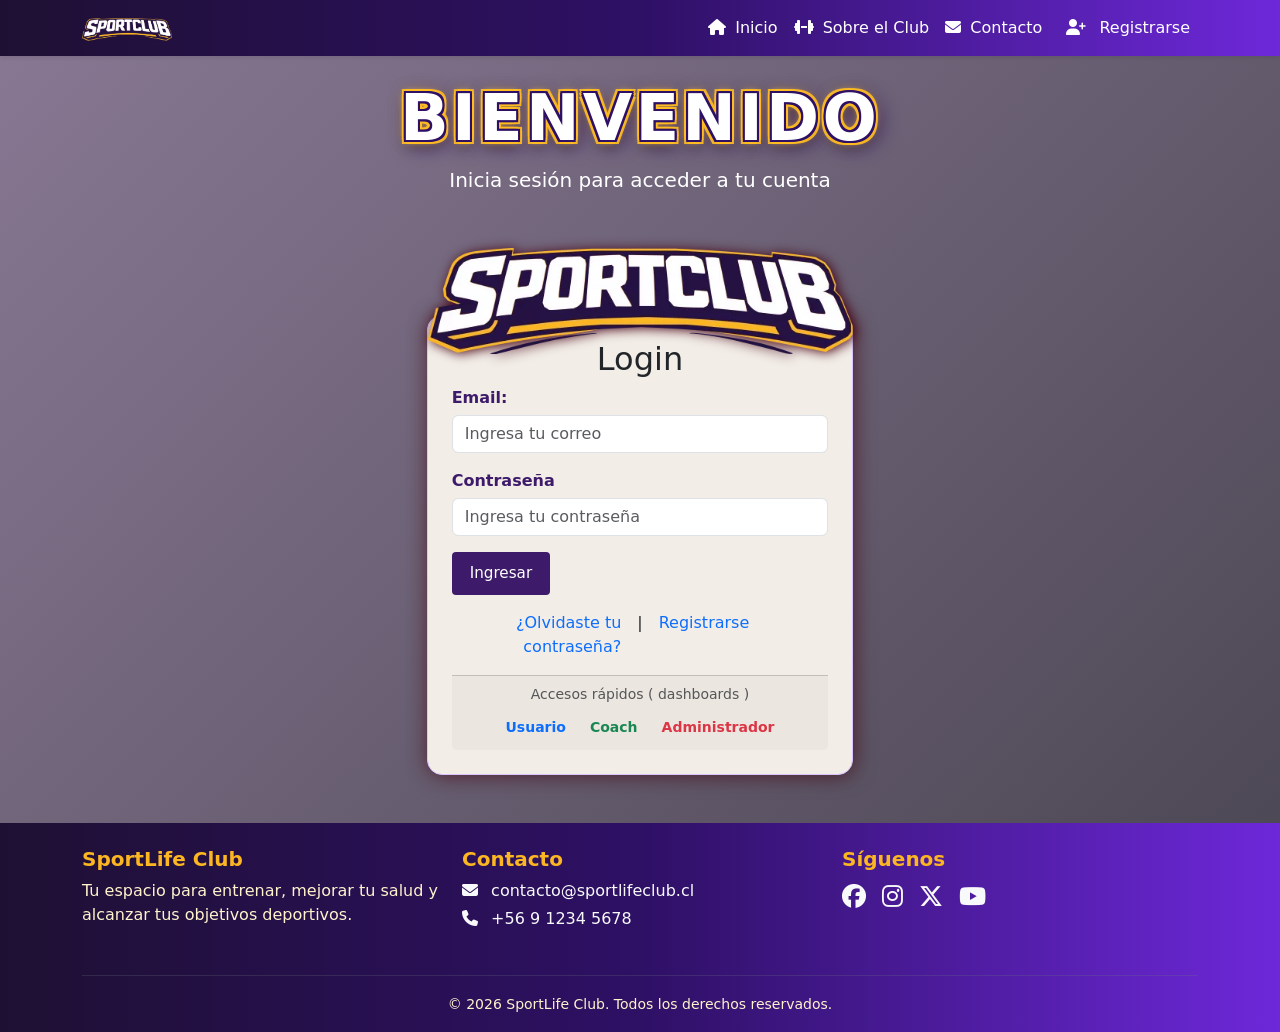
==== auth/login.html @ a49c25a7 "f commit" ====
<!DOCTYPE html>
<html lang="en">

<head>
  <meta charset="UTF-8">
  <meta name="viewport" content="width=device-width, initial-scale=1.0">
  <link rel="stylesheet" href="https://cdn.jsdelivr.net/npm/bootstrap@5.3.8/dist/css/bootstrap.min.css">
  <link rel="stylesheet" href="../assets/css/global.css">
  <link rel="stylesheet" href="../assets/css/index.css">
  <link rel="stylesheet" href="../assets/css/auth.css">
  <link rel="stylesheet" href="https://cdnjs.cloudflare.com/ajax/libs/font-awesome/6.7.2/css/all.min.css">
  <title>Login</title>
</head>

<body class="d-flex flex-column min-vh-100" id="login-body">

  <header class="sticky-top shadow-sm mb-0 navbar-index">
    <nav class="navbar navbar-expand-lg container">
      <div class="container-fluid">
        <a class="navbar-brand" href="../index.html">
          <img src="../assets/images/logo.webp" alt="logo de la compañia" width="90">
        </a>

        <button class="navbar-toggler" type="button" data-bs-toggle="collapse" data-bs-target="#navbarNav"
          aria-controls="navbarNav" aria-expanded="false" aria-label="Toggle navigation">
          <span class="navbar-toggler-icon"></span>
        </button>

        <div class="collapse navbar-collapse" id="navbarNav">
          <ul class="navbar-nav ms-auto align-items-lg-center">
            <li class="nav-item">
              <a class="nav-link" href="../index.html#">
                <i class="fa-solid fa-house me-1"></i>
                Inicio
              </a>
            </li>

            <li class="nav-item">
              <a class="nav-link" href="../index.html#sobre-el-club">
                <i class="fa-solid fa-dumbbell me-1"></i>
                Sobre el Club
              </a>
            </li>

            <li class="nav-item">
              <a class="nav-link" href="#contacto">
                <i class="fa-solid fa-envelope me-1"></i>
                Contacto
              </a>
            </li>

            <li class="nav-item ms-lg-2">
              <a class="nav-link" href="register.html">
                <i class="fa-solid fa-user-plus me-2"></i>
                Registrarse
              </a>
            </li>
          </ul>
        </div>
      </div>
    </nav>
  </header>

  <main class="flex-grow-1 flex-grow-1 d-flex align-items-center justify-content-center flex-column">
    <div class="container-fluid py-4 mb-5 text-white">
      <div class="container text-center">
        <h3 class="fw-bold display-3 text-uppercase welcome-title">
          Bienvenido
        </h3>
        <p class="mb-0 fs-5">Inicia sesión para acceder a tu cuenta</p>
      </div>
    </div>
    <form action="../dashboards/user.html"
      class="position-relative col-12 col-md-6 col-xl-4 col-xxl-3 card p-4 mt-5 shadow-border"
      style="--bs-card-bg: #f2ede7" id="login" method="get">
      <img src="../assets/images/logo.webp" alt="logo de la compañia" id="auth-brand" class="position-absolute start-50"
        style="top: -15px; transform: translate(-50%, -50%)">
      <h2 class="card-title text-center">Login</h2>
      <div class="input-box">
        <label for="correo">Email:</label>
        <input type="email" name="correo" id="correo" placeholder="Ingresa tu correo" class="form-control">
      </div>
      <div class="input-box">
        <label for="contrasenia">Contraseña</label>
        <input type="password" name="contrasenia" id="contrasenia" placeholder="Ingresa tu contraseña"
          class="form-control">
      </div>
      <div class="submit-box">
        <button type="submit">Ingresar</button>
      </div>
      <div class="my-3 d-grid" style="grid-template-columns: 1fr auto 1fr;">
        <a href="#" class="text-end text-decoration-none pe-3">
          ¿Olvidaste tu contraseña?
        </a>

        <span class="text-center">|</span>

        <a href="register.html" class="text-start text-decoration-none ps-3">
          Registrarse
        </a>
      </div>
      <div class="card-footer text-center">
        <small class="text-muted d-block mb-2">
          Accesos rápidos ( dashboards )
        </small>
        <div class="d-flex justify-content-center gap-2">
          <a href="../dashboards/user.html" class="btn btn-outline-primary btn-sm">
            Usuario
          </a>
          <a href="../dashboards/coach.html" class="btn btn-outline-success btn-sm">
            Coach
          </a>

          <a href="../dashboards/admin.html" class="btn btn-outline-danger btn-sm">
            Administrador
          </a>
        </div>
      </div>
    </form>

  </main>

  <footer class="bg-dark text-light pt-4 pb-3 mt-5" id="contacto">
    <div class="container">
      <div class="row">

        <div class="col-md-4 mb-3">
          <h5 class="fw-bold">SportLife Club</h5>
          <p style="color: var(--bs-warning-bg-subtle);">
            Tu espacio para entrenar, mejorar tu salud y alcanzar tus objetivos deportivos.
          </p>
        </div>
        <div class="col-md-4 mb-3">
          <h5 class="fw-bold">Contacto</h5>
          <p class="mb-1">
            <i class="fa-solid fa-envelope me-2"></i>
            contacto@sportlifeclub.cl
          </p>
          <p class="mb-0">
            <i class="fa-solid fa-phone me-2"></i>
            +56 9 1234 5678
          </p>
        </div>

        <div class="col-md-4 mb-3">
          <h5 class="fw-bold">Síguenos</h5>
          <div class="d-flex gap-3 fs-4">
            <a href="javascript:void(0)" class="text-light">
              <i class="fa-brands fa-facebook"></i>
            </a>
            <a href="javascript:void(0)" class="text-light">
              <i class="fa-brands fa-instagram"></i>
            </a>
            <a href="javascript:void(0)" class="text-light">
              <i class="fa-brands fa-x-twitter"></i>
            </a>
            <a href="javascript:void(0)" class="text-light">
              <i class="fa-brands fa-youtube"></i>
            </a>
          </div>
        </div>

      </div>

      <hr class="border-secondary">

      <div class="text-center" style="color: var(--bs-warning-bg-subtle);">
        <small>
          &copy; 2026 SportLife Club. Todos los derechos reservados.
        </small>
      </div>
    </div>
  </footer>
  <script src="https://cdn.jsdelivr.net/npm/bootstrap@5.3.8/dist/js/bootstrap.min.js"></script>
</body>

</html>
---- assets/css/global.css ----
/* Reset global */
* {
  padding: 0;
  margin: 0;
  box-sizing: border-box;
}

/* Variables globales */
:root {
  --text-color: #191919;
  --primary-border-color: #d7c6ff;
  --primary-icon-color: #8b5cf6;
  --font-size-h2: 2rem;
  --font-size-label: 0.95rem;
  --font-size-input: 0.85rem;
  --main-bg: #dcb;
  --secondary: #3d1b6a;
  --main-color: rgb(36, 3, 54);
  --family: #0ea5e9;
  --family-dark: #2563eb;
  --basic: #6c757d;
  --basic-dark: #495057;

  /* Radius */
  --card-md-radius: 15px;
  --circle-radius: 50%;

}

body {
  background: linear-gradient(135deg, #ffffff, #f3f4f6);
  color: var(--text-color);
}

h2 {
  color: var(--main-color);
}


/* Bs - Cards */
.card {
  border-radius: var(--card-md-radius);
}



/* ICONOS */
main i {
  color: var(--primary-icon-color);
}

:target h2 {
  display: inline;
  background: linear-gradient(transparent 60%, #e4c640 60%);
  padding: 0 10px;
}

.banner-img {
  height: 250px;
  object-fit: cover;
  filter: brightness(0.65);
}

.carousel-caption {
  bottom: 20%;
}

.carousel-caption h3 {
  text-shadow: 0 2px 10px rgba(0, 0, 0, 0.8);
}

.btn {
  border: none;
  font-weight: 600;
}

.card {
  border-radius: var(--card-md-radius);
  border: 1px solid var(--primary-border-color);
}

.btn-premium {
  background: linear-gradient(135deg, #f1c40f, #f39c12);
  padding: 10px 18px;
}

.btn-familiar {
  background: linear-gradient(135deg, var(--family), var(--family-dark));
  color: #fff;
  padding: 12px;
  box-shadow: 0 8px 18px rgba(14, 165, 233, 0.35);
}

.btn-basico {
  background: linear-gradient(135deg, var(--basic), var(--basic-dark));
  color: #fff;
  padding: 12px;
}

a:active,
a:focus,
img:focus {
  border: none;
  outline: none;
}

/* Hover */
@media (hover: hover) {
  .hv-primary:hover {
    border-color: 2px solid var(--primary-border-color);
    transform: scale(1.04);
    box-shadow:
      4px 8px 25px rgba(74, 25, 153, 0.25);
  }

}

/* Utilities */
.circle {
  aspect-ratio: 1 / 1;
  border-radius: 50%;
  font-size: clamp(0.8rem, 2vw, 1rem);
}

.hv-primary {
  transition: all .2s ease;
}
---- assets/css/index.css ----
:root {
  --primary: #8b5cf6; 
  --secondary: #6d28d9;
  --dark: #1e1033;   
  --light: #c4b5fd;

  --bg-main: #f5f3ff;
  --bg-soft-purple: #ede9fe;

  --bg-gradient-body: linear-gradient(
    180deg,
    #f5f3ff 0%,
    #ede9fe 50%,
    #ffffff 100%
  );

  --navbar-gradient: linear-gradient(
    90deg,
    #1e1033,
    #2e1065,
    #6d28d9
  );

  --navbar-text: #ffffff;
}

body {
  background: var(--bg-gradient-body);
  min-height: 100vh;
}
.navbar-index {
  background: var(--navbar-gradient);
}

:target h2 {
    display: inline;
    background: linear-gradient(transparent 60%, #fcb622 60%);
    padding: 0 10px;
}

.navbar-index .nav-link {
  color: var(--navbar-text);
  transition: 0.2s ease;
}


.navbar-index .navbar-toggler {
  border: none;
}

.navbar-index .navbar-toggler-icon {
  filter: brightness(0) invert(1);
}

#sobre-el-club i {
    color: var(--secondary);
}

.benefits-slider {
  position: relative;
  overflow: hidden;

  /* Difuminado */
  -webkit-mask-image: linear-gradient(
    to right,
    transparent,
    black 10%,
    black 90%,
    transparent
  );

  mask-image: linear-gradient(
    to right,
    transparent,
    black 10%,
    black 90%,
    transparent
  );
}

.benefits-track {
  display: flex;
  align-items: center;
  gap: 1.5rem;

  width: max-content;

  animation: benefits-scroll 25s linear infinite;
}



.benefit-item {
  display: flex;
  align-items: center;
  gap: .75rem;

  padding: 1rem 1.5rem;

  white-space: nowrap;

  border-radius: 999px;

  background: rgba(255, 255, 255, .75);

  border: 1px solid rgba(109, 40, 217, .15);

  backdrop-filter: blur(8px);

  transition: all .3s ease;
}

.benefit-item:hover {

  border-color: var(--primary);

  box-shadow:
    0 8px 25px rgba(109, 40, 217, .15);
}

.benefit-item i {
  font-size: 1.25rem;
}

.benefit-item span {
  font-weight: 600;
  color: var(--dark);
}

@keyframes benefits-scroll {
  from {
    transform: translateX(0);
  }

  to {
    transform: translateX(-50%);
  }
}

@media (max-width: 768px) {

  .benefits-track {
    gap: 1rem;
    animation-duration: 18s;
  }

  .benefit-item {
    padding: .85rem 1.25rem;
  }

  .benefit-item span {
    font-size: .9rem;
  }

}

footer {
  background: var(--navbar-gradient);
}

footer h5 {
    color: #fcb622;
}

@media (min-width: 1200px) {
    .banner-img {
        height: 60vh;
    }
}

@media (min-width: 1400px) {
    .banner-img {
        height: 70vh;
    }
}


@media(hover: hover){
    .nav-link:hover {
        color: #fcb622;
    }
}
---- assets/css/auth.css ----
#login-body {
  background:
    linear-gradient(
      135deg,
      rgba(40, 10, 60, 0.55),
      rgba(10, 5, 20, 0.75)
    ),
    url('https://cdn.pixabay.com/photo/2025/04/20/18/36/exercise-9546022_1280.png')
    no-repeat center left;

  background-size: contain;
  min-height: 100vh;
}

#register-body {
  min-height: 100vh;
  background:
    linear-gradient(
      rgba(45, 20, 75, .55),
      rgba(45, 20, 75, .55)
    ),

    linear-gradient(
      to right,
      transparent 0%,
      transparent 60%,
      rgba(141, 119, 181, .25) 75%,
      rgba(141, 119, 181, .75) 90%,
      #8d77b5 100%
    ),

    url('../images/register-bg.webp');

  background-color: #58417c;

  background-repeat: no-repeat;
  background-position: left center;
  background-size: 40% auto;
}


.welcome-title {
  color: #fff;
  font-weight: 900;
  letter-spacing: .05em;

  text-shadow:

    /* CONTORNO MORADO */
    -2px -2px 0 #2e1065,
     0px -2px 0 #2e1065,
     2px -2px 0 #2e1065,

    -2px  0px 0 #2e1065,
     2px  0px 0 #2e1065,

    -2px  2px 0 #2e1065,
     0px  2px 0 #2e1065,
     2px  2px 0 #2e1065,

    -4px -4px 0 rgba(255,188,33,.9),
     0px -4px 0 rgba(255,188,33,.9),
     4px -4px 0 rgba(255,188,33,.9),

    -4px  0px 0 rgba(255,188,33,.9),
     4px  0px 0 rgba(255,188,33,.9),

    -4px  4px 0 rgba(255,188,33,.9),
     0px  4px 0 rgba(255,188,33,.9),
     4px  4px 0 rgba(255,188,33,.9),
    0 0 8px rgba(255,188,33,.7),
    0 0 16px rgba(255,188,33,.4),

    0 0 6px rgba(255,255,255,.8),

    0 8px 12px rgba(0,0,0,.25),
    5px 4px 20px #2e1065;
}

img#auth-brand {
    max-width: 100%;
    height: auto;
    filter: drop-shadow(2px 1px 6px #401);
}

.shadow-border {
    box-shadow: 2px 1px 20px #4018, -2px -1px 20px #4013;
}

label {
    font-weight: 600;
    color: #3d1b6a;
}


button {
    border: none;
    padding: 10px 18px;
    font-size: var(--font-size-label);
    border-radius: 4px;
    background: #3d1b6a;
    color: white;
    cursor: pointer;
}


.input-box {
    display: flex;
    flex-direction: column;
    margin-bottom: 1em;
    gap: 5px;
}

.card:has(#demo-validation:checked) .invalid-feedback,
.card:has(#demo-validation:checked) .is-valid{
    display: block !important;
}

@media(hover: hover){
    button:hover {
        background: #52248f;
    }
}
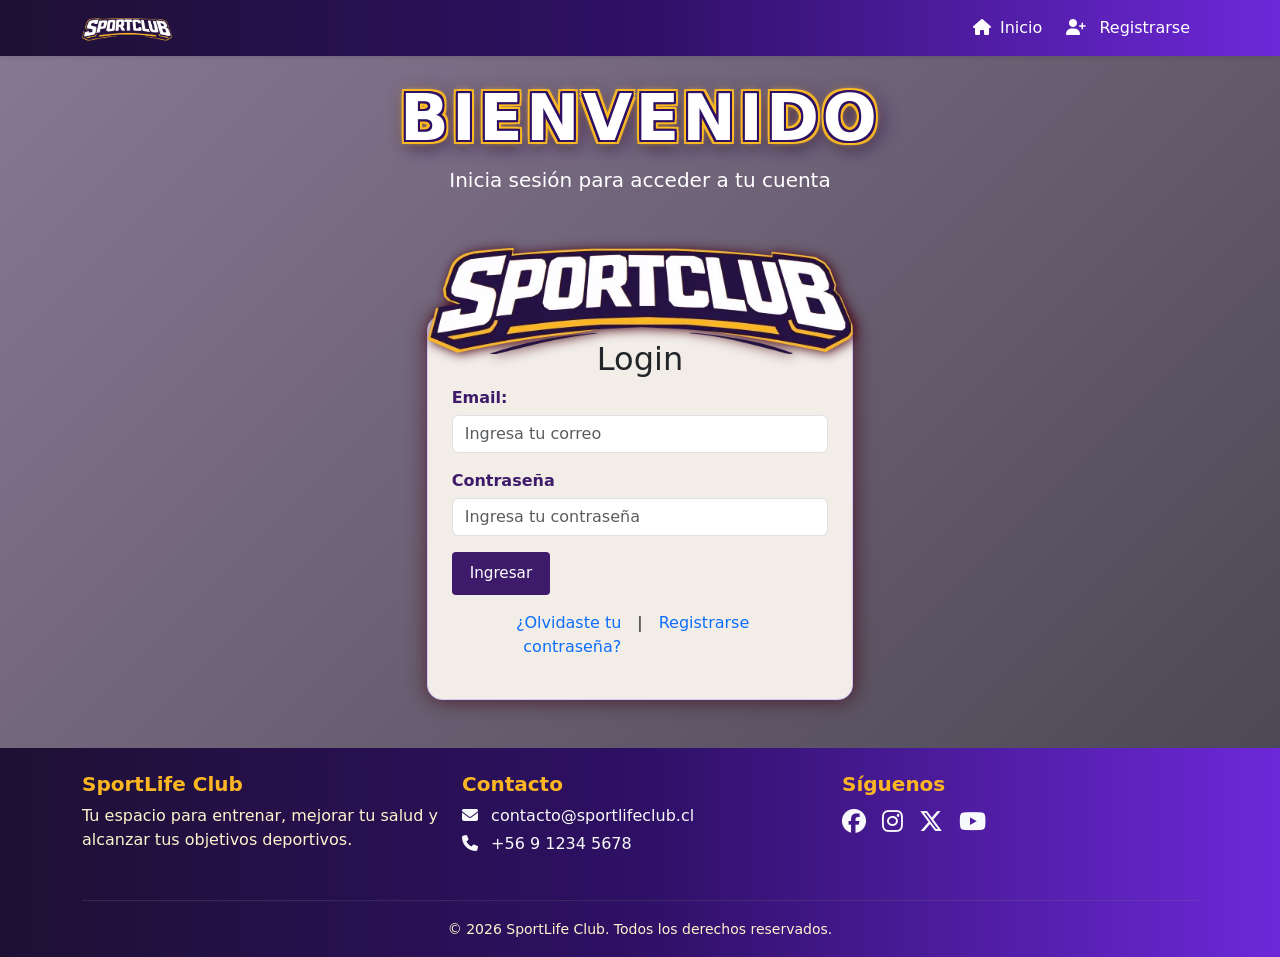
==== commit d598f390: "fix: refactor y liempieza de atributos y estructuras" ====
--- a/auth/login.html
+++ b/auth/login.html
@@ -4,23 +4,31 @@
 <head>
   <meta charset="UTF-8">
   <meta name="viewport" content="width=device-width, initial-scale=1.0">
+  <!-- Favicon -->
+  <link rel="icon" type="image/png" href="../assets/favicon/favicon-96x96.png" sizes="96x96" />
+  <link rel="icon" type="image/svg+xml" href="../assets/favicon/favicon.svg" />
+  <link rel="shortcut icon" href="../assets/favicon/favicon.ico" />
+  <link rel="apple-touch-icon" sizes="180x180" href="../assets/favicon/apple-touch-icon.png" />
+  <meta name="apple-mobile-web-app-title" content="SportLife" />
+  <link rel="manifest" href="../assets/favicon/site.webmanifest" />
+  <!-- Bootstrap CSS -->
   <link rel="stylesheet" href="https://cdn.jsdelivr.net/npm/bootstrap@5.3.8/dist/css/bootstrap.min.css">
+  <!-- CSS local -->
   <link rel="stylesheet" href="../assets/css/global.css">
   <link rel="stylesheet" href="../assets/css/index.css">
   <link rel="stylesheet" href="../assets/css/auth.css">
+  <!-- Font Awesome -->
   <link rel="stylesheet" href="https://cdnjs.cloudflare.com/ajax/libs/font-awesome/6.7.2/css/all.min.css">
   <title>Login</title>
 </head>
 
 <body class="d-flex flex-column min-vh-100" id="login-body">
-
   <header class="sticky-top shadow-sm mb-0 navbar-index">
     <nav class="navbar navbar-expand-lg container">
       <div class="container-fluid">
         <a class="navbar-brand" href="../index.html">
           <img src="../assets/images/logo.webp" alt="logo de la compañia" width="90">
         </a>
-
         <button class="navbar-toggler" type="button" data-bs-toggle="collapse" data-bs-target="#navbarNav"
           aria-controls="navbarNav" aria-expanded="false" aria-label="Toggle navigation">
           <span class="navbar-toggler-icon"></span>
@@ -34,21 +42,6 @@
                 Inicio
               </a>
             </li>
-
-            <li class="nav-item">
-              <a class="nav-link" href="../index.html#sobre-el-club">
-                <i class="fa-solid fa-dumbbell me-1"></i>
-                Sobre el Club
-              </a>
-            </li>
-
-            <li class="nav-item">
-              <a class="nav-link" href="#contacto">
-                <i class="fa-solid fa-envelope me-1"></i>
-                Contacto
-              </a>
-            </li>
-
             <li class="nav-item ms-lg-2">
               <a class="nav-link" href="register.html">
                 <i class="fa-solid fa-user-plus me-2"></i>
@@ -60,7 +53,6 @@
       </div>
     </nav>
   </header>
-
   <main class="flex-grow-1 flex-grow-1 d-flex align-items-center justify-content-center flex-column">
     <div class="container-fluid py-4 mb-5 text-white">
       <div class="container text-center">
@@ -70,60 +62,49 @@
         <p class="mb-0 fs-5">Inicia sesión para acceder a tu cuenta</p>
       </div>
     </div>
-    <form action="../dashboards/user.html"
-      class="position-relative col-12 col-md-6 col-xl-4 col-xxl-3 card p-4 mt-5 shadow-border"
-      style="--bs-card-bg: #f2ede7" id="login" method="get">
+    <!-- Formulario login -->
+    <form class="position-relative col-12 col-md-6 col-xl-4 col-xxl-3 card p-4 mt-5 shadow-border"
+      style="--bs-card-bg: #f2ede7" id="login" novalidate>
       <img src="../assets/images/logo.webp" alt="logo de la compañia" id="auth-brand" class="position-absolute start-50"
         style="top: -15px; transform: translate(-50%, -50%)">
       <h2 class="card-title text-center">Login</h2>
+      <!-- INPUT: email -->
       <div class="input-box">
         <label for="correo">Email:</label>
-        <input type="email" name="correo" id="correo" placeholder="Ingresa tu correo" class="form-control">
+        <input type="email" name="correo" id="correo" placeholder="Ingresa tu correo" class="form-control" minlength="5"
+          required>
+        <div class="invalid-feedback">
+          Debes ingresar un correo válido.
+        </div>
       </div>
+      <!-- INPUT: password -->
       <div class="input-box">
-        <label for="contrasenia">Contraseña</label>
-        <input type="password" name="contrasenia" id="contrasenia" placeholder="Ingresa tu contraseña"
-          class="form-control">
+        <label for="password">Contraseña</label>
+        <input type="password" name="password" id="password" placeholder="Ingresa tu contraseña" class="form-control"
+          required>
+        <div class="invalid-feedback">
+          La contraseña debe tener al menos 8 caracteres.
+        </div>
       </div>
       <div class="submit-box">
         <button type="submit">Ingresar</button>
       </div>
+      <span class="text-danger fs-6 mt-3 d-none mx-auto" id="feedback"><i
+          class="fa-solid fa-user-xmark me-1 text-danger"></i> Credenciales incorrectas</span>
       <div class="my-3 d-grid" style="grid-template-columns: 1fr auto 1fr;">
         <a href="#" class="text-end text-decoration-none pe-3">
           ¿Olvidaste tu contraseña?
         </a>
-
         <span class="text-center">|</span>
-
         <a href="register.html" class="text-start text-decoration-none ps-3">
           Registrarse
         </a>
       </div>
-      <div class="card-footer text-center">
-        <small class="text-muted d-block mb-2">
-          Accesos rápidos ( dashboards )
-        </small>
-        <div class="d-flex justify-content-center gap-2">
-          <a href="../dashboards/user.html" class="btn btn-outline-primary btn-sm">
-            Usuario
-          </a>
-          <a href="../dashboards/coach.html" class="btn btn-outline-success btn-sm">
-            Coach
-          </a>
-
-          <a href="../dashboards/admin.html" class="btn btn-outline-danger btn-sm">
-            Administrador
-          </a>
-        </div>
-      </div>
     </form>
-
   </main>
-
   <footer class="bg-dark text-light pt-4 pb-3 mt-5" id="contacto">
     <div class="container">
       <div class="row">
-
         <div class="col-md-4 mb-3">
           <h5 class="fw-bold">SportLife Club</h5>
           <p style="color: var(--bs-warning-bg-subtle);">
@@ -141,7 +122,6 @@
             +56 9 1234 5678
           </p>
         </div>
-
         <div class="col-md-4 mb-3">
           <h5 class="fw-bold">Síguenos</h5>
           <div class="d-flex gap-3 fs-4">
@@ -159,11 +139,8 @@
             </a>
           </div>
         </div>
-
       </div>
-
       <hr class="border-secondary">
-
       <div class="text-center" style="color: var(--bs-warning-bg-subtle);">
         <small>
           &copy; 2026 SportLife Club. Todos los derechos reservados.
@@ -171,7 +148,12 @@
       </div>
     </div>
   </footer>
+  <!-- Bootstrap JS -->
   <script src="https://cdn.jsdelivr.net/npm/bootstrap@5.3.8/dist/js/bootstrap.min.js"></script>
+  <!-- JS local con las funciones de autenticación -->
+  <script src="../assets/js/auth/auth.js"></script>
+  <script src="../assets/js/utils/validators.js"></script>
+  <script src="../assets/js/auth/login.js"></script>
 </body>
 
 </html>
--- a/assets/css/auth.css
+++ b/assets/css/auth.css
@@ -111,9 +111,10 @@
     gap: 5px;
 }
 
-.card:has(#demo-validation:checked) .invalid-feedback,
+.card:has(#demo-validation:checked) .valid-feedback,
 .card:has(#demo-validation:checked) .is-valid{
     display: block !important;
+    color: #6c757d;;
 }
 
 @media(hover: hover){
